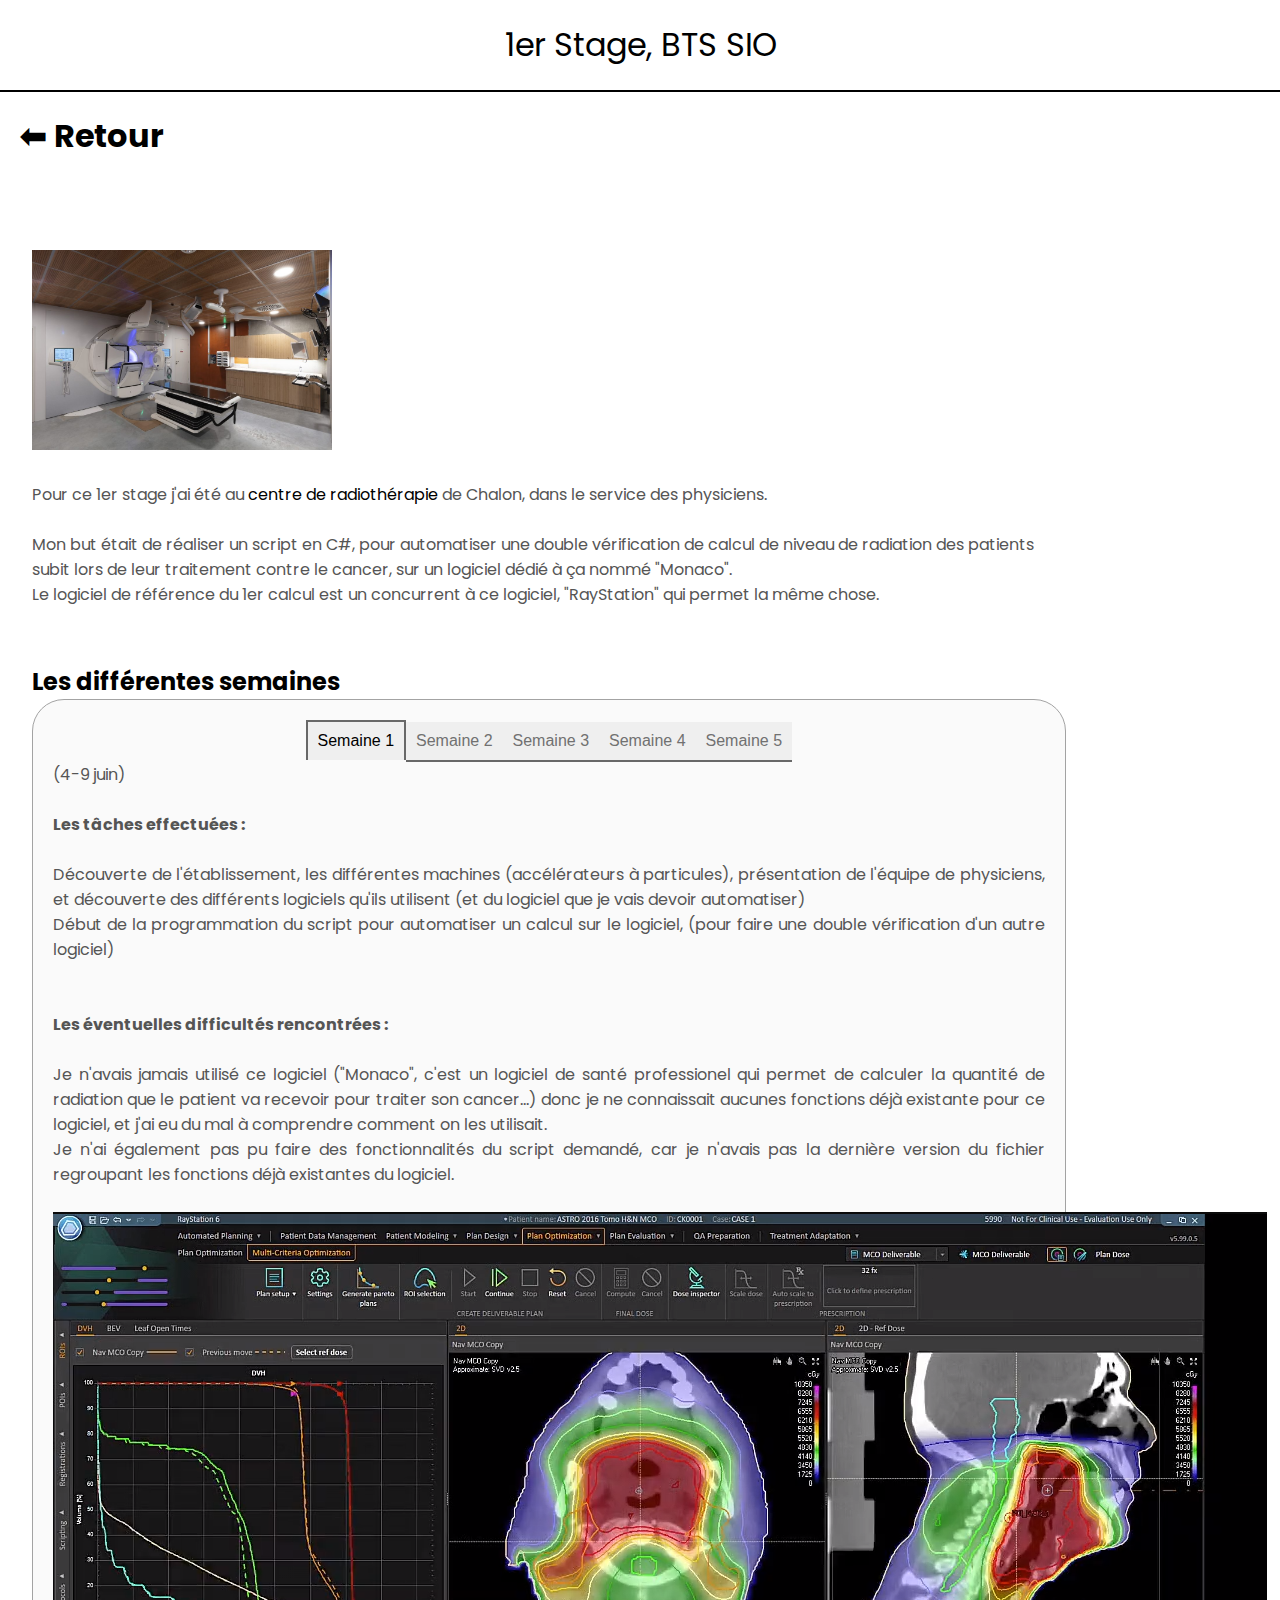
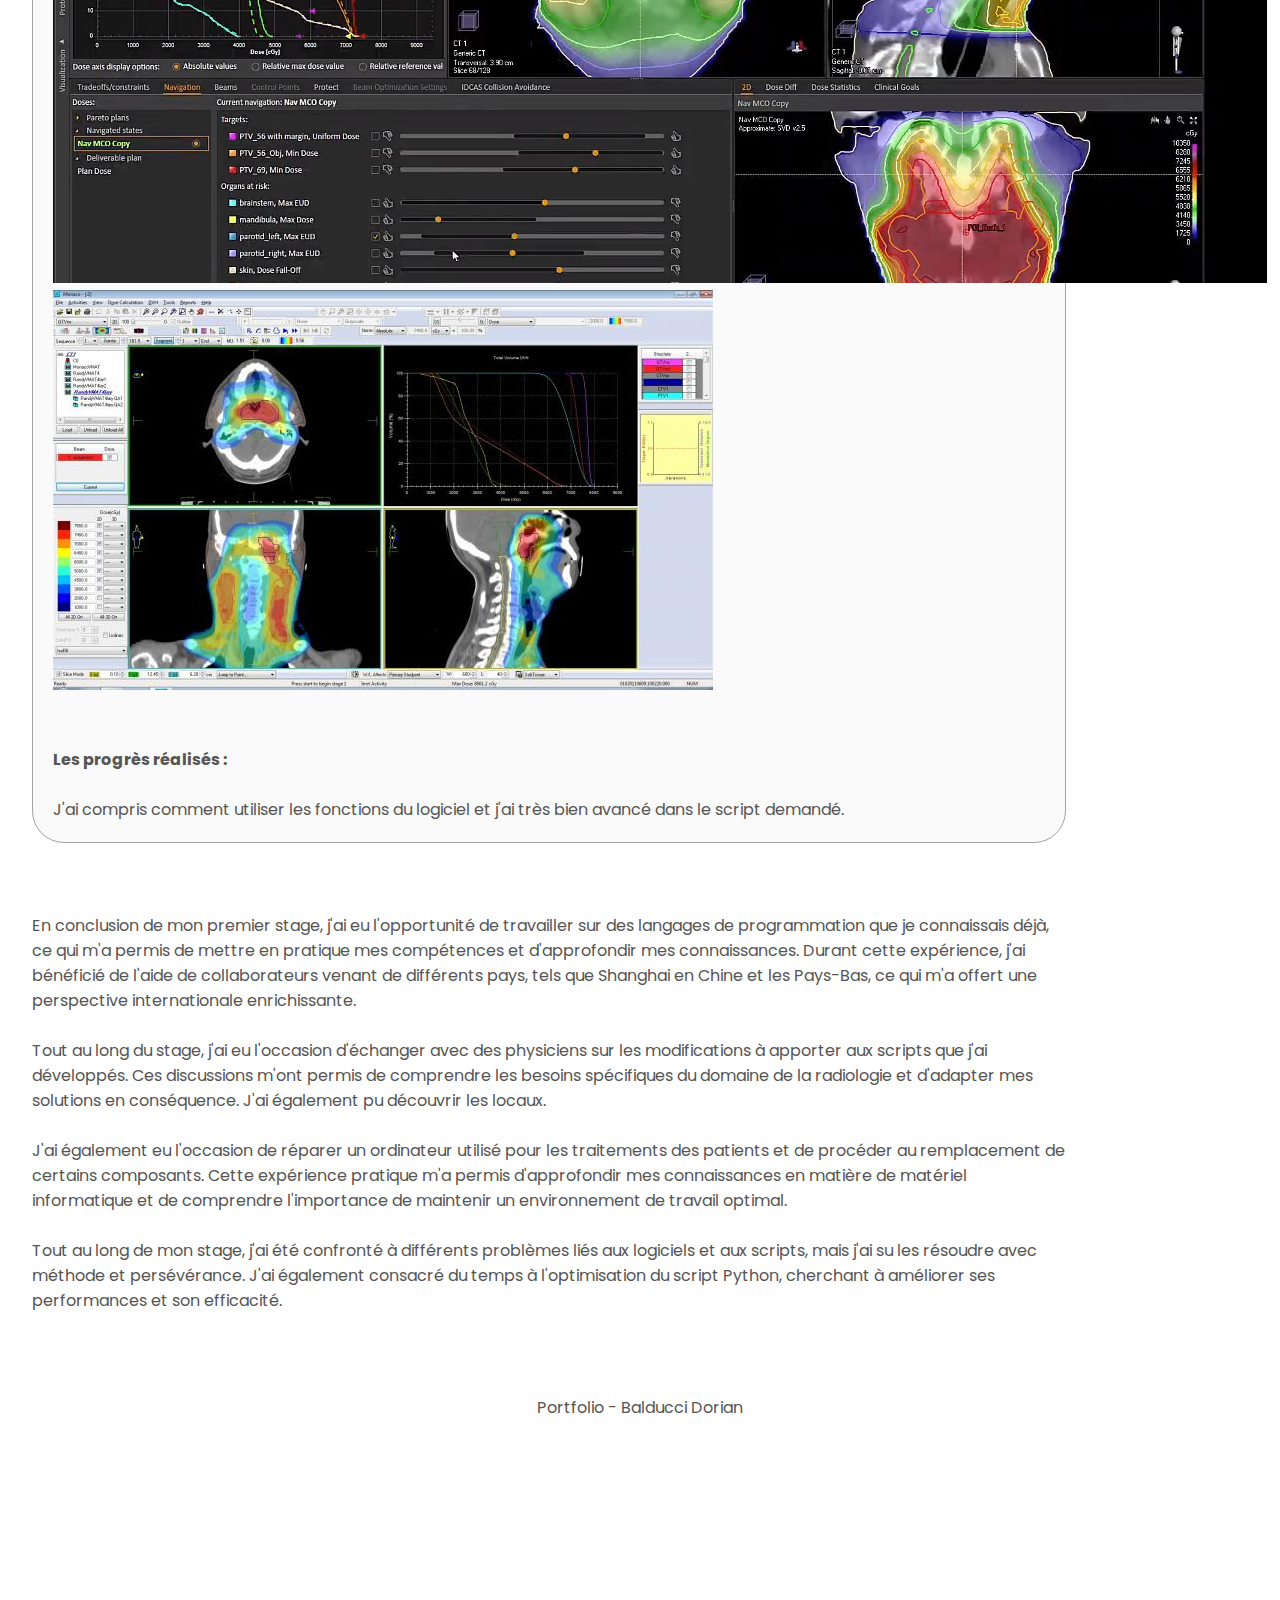
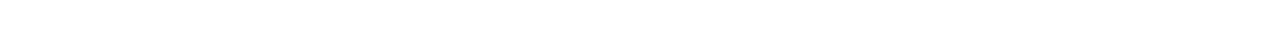
==== 1erStage.html @ fe60e7a0 "Add files via upload" ====
<!DOCTYPE html>
<html lang="en">

<head>
  <meta charset="UTF-8" />
  <meta http-equiv="X-UA-Compatible" content="IE=edge" />
  <meta name="viewport" content="width=device-width, initial-scale=1.0" />
  <title>1er Stage, BTS SIO</title>
  <link rel="icon" type="image/x-icon" href="img/favicon.ico" />
  <link rel="stylesheet" href="css/mediaqueries.css" />
  <link rel="stylesheet" href="css/style.css" />
  <link rel="stylesheet" href="css/slideshow.css" />
</head>


<body>
  <!------------------Navbar--------------------->
  <div id="navBarProjet">
    <nav id="desktop-nav">
      <div class="logo">
        <a style="text-decoration: none;">1er Stage, BTS SIO</a>
      </div>
    </nav>
  </div>

  <h1 style="padding: 20px;"><a href="index.html">⬅ Retour</a></h1>

  <!---------------------------------------------------------------Partie 1---------------------------------------------------------->
  <section>
    <div class="section-container">
      <div class="about-details-container">
        <div class="about-containers">

          <!-------------------Descriptif--------------------->
          <div class="text-container">
            <p>
              <img width="300" src=" img/1erStage/radiotherapie.jpg"><br>
              <br>Pour ce 1er stage j'ai été au
              <a href="http://institut-cancerologie-bourgogne.fr/linstitut-2/chalon-sur-saone/">centre de
                radiothérapie</a> de Chalon, dans le service des physiciens.<br><br>
              Mon but était de réaliser un script en C#, pour automatiser une double vérification de calcul de niveau de
              radiation des patients subit lors de leur traitement contre le cancer, sur un logiciel dédié à ça nommé
              "Monaco".<br>
              Le logiciel de référence du 1er calcul est un concurrent à ce logiciel, "RayStation" qui permet la même
              chose.
            </p>
          </div>
        </div>
        <br>
        <h2>Les différentes semaines</h2>

        <div class="details-container color-container">

          <div class="w3-bar w3-black">
            <button class="w3-bar-item w3-button tablink w3-red" onclick="openCity(event,'Semaine1')">Semaine 1</button>
            <button class="w3-bar-item w3-button tablink" onclick="openCity(event,'Semaine2')">Semaine 2</button>
            <button class="w3-bar-item w3-button tablink" onclick="openCity(event,'Semaine3')">Semaine 3</button>
            <button class="w3-bar-item w3-button tablink" onclick="openCity(event,'Semaine4')">Semaine 4</button>
            <button class="w3-bar-item w3-button tablink" onclick="openCity(event,'Semaine5')">Semaine 5</button>
          </div>



          <!------------------Semaine 1--------------------->
          <div id="Semaine1" class="w3-container w3-border city" style="text-align:justify;">
            <p>(4-9 juin)<br><br>
              <b>Les tâches effectuées :</b><br><br>
              Découverte de l'établissement, les différentes machines (accélérateurs à particules), présentation de
              l'équipe de physiciens, et découverte des différents logiciels qu'ils utilisent (et du logiciel que je
              vais devoir automatiser)
              <br>
              Début de la programmation du script pour automatiser un calcul sur le logiciel, (pour faire une double
              vérification d'un autre logiciel)
            </p>
            <br>
            <br>
            <p>
              <b>Les éventuelles difficultés rencontrées :</b><br><br>
              Je n'avais jamais utilisé ce logiciel ("Monaco", c'est un logiciel de santé professionel qui permet de
              calculer la quantité de radiation que le patient va recevoir pour traiter son cancer...) donc je ne
              connaissait aucunes fonctions déjà existante pour ce logiciel, et j'ai eu du mal à comprendre comment on
              les utilisait.<br>
              Je n'ai également pas pu faire des fonctionnalités du script demandé, car je n'avais pas la dernière
              version du fichier regroupant les fonctions déjà existantes du logiciel.
              <br><br>
            </p>
            <img class="img-fluid imgRadio" src="  img/1erStage/RayStation.png" title="RayStation" />
            <img class="img-fluid imgRadio" src="img/1erStage/Monaco.png" title="Monaco" />
            <br>
            <br>
            <p>
              <br>
              <b>Les progrès réalisés :</b><br><br>
              J'ai compris comment utiliser les fonctions du logiciel et j'ai très bien avancé dans le script
              demandé.<br>
          </div>




          <!------------------Semaine 2--------------------->
          <div id="Semaine2" class="w3-container w3-border city" style="display:none; text-align:justify;">
            <p>(12-16 juin)<br><br>
              <b>Les tâches effectuées :</b><br><br>
              J'ai bien avancé sur le script, j'ai du séparé un form en 2 form car il fallait récupérer des informations
              une fois une certaine tâche effectué (après avoir choisi une valeur dans le premier form).
              <br>
              J'ai travaillé sur l'aspect visuel du Windows Form.
            </p>
            <br>
            <br>
            <p>
              <b>Les éventuelles difficultés rencontrées :</b><br><br>
              J'étais bloqué sur des fonctionnalités demandés, mais il y a eu une mise a jour du logiciel, qui m'a
              débloqué.<br>
              J'avais également des problèmes pour reprendre le code des scripts déjà existants mais j'ai réussi à
              comprendre.
              <br>
            </p>
            <br>
            <p>
              <br>
              <b>Les progrès réalisés :</b><br><br>
              J'ai quasiment terminé le script demandé, donc je vais avoir d'autres tâches a réaliser.<br>
          </div>



          <!------------------Semaine 3--------------------->
          <div id="Semaine3" class="w3-container w3-border city" style="display:none; text-align:justify;">
            <p>(19-23 juin)<br><br>
              <b>Les tâches effectuées :</b><br><br>
              Résolution de bugs sur le script Monaco<br>
              Amélioration des éléments graphiques…<br>
              J’ai reçu une autre tâche sur un Logiciel similaire, c’est un script pour ouvrir pour chaque patient une
              nouvelle fenêtre avec les bonnes informations.
              <br>
            </p>
            <br>
            <br>
            <p>
              <b>Les éventuelles difficultés rencontrées :</b><br><br>
              Je n’arrive pas à finir le 1er script, car il y a des fonctions qui ne marchent pas ou que je ne comprends
              pas, et la personne chargée de m'aider pour les scripts de ce logiciel n’est pas disponible en ce
              moment.<br>
              Dans le nouveau script je n’arrive pas à ouvrir les patients dans les nouvelles fenêtres.
              <br>
            </p>
            <br>
            <p>
              <br>
              <b>Les progrès réalisés :</b><br><br>
              J’ai réussi à comprendre d’où venait un bug qui faisait que parfois le logiciel se mettait en arrière plan
              quand le script s'exécutait.
              <br>
          </div>



          <!------------------Semaine 4--------------------->
          <div id="Semaine4" class="w3-container w3-border city" style="display:none; text-align:justify;">
            <p>(26-30 juin)<br><br>
              <b>Les tâches effectuées :</b><br><br>
              Résolution de bugs sur le script Monaco,<br>
              J’ai fait plein de tests, et j’ai découvert d’autres bug…<br>
              J’ai avancé sur l’autre script (sur RayStation), j’ai créé une interface graphique (avec Tkinter), qui
              permet de sélectionner des patients et le médecin que l’on veut.<br>
              J’ai changé les disques dur d’un pc pour essayer de le réparer (on m’a demandé de l’aide pour le faire).
              Le PC avait un blue screen.
            </p>
            <br>
            <br>
            <p>
              <b>Les éventuelles difficultés rencontrées :</b><br><br>
              Je n’arrive pas à utiliser la fonction pour modifier des valeurs pour une certaines option dans le
              logiciel Monaco.<br>
              J’ai des erreurs qui viennent du fichier de référence pour les scripts sur Monaco qui fonctionnent mal.
              <br>
            </p>
            <br>
            <p>
              <br>
              <b>Les progrès réalisés :</b><br><br>
              J’ai trouvé comment faire pour sélectionner 2 plan et aller dans une autre fenêtre (pour faire un rapport
              en pdf après)<br>
              J’ai résolu des bugs sur l’autre script (python)<br>
              J’ai très bien avancé sur l’interface graphique du script python.<br>
          </div>



          <!------------------Semaine 5--------------------->
          <div id="Semaine5" class="w3-container w3-border city" style="display:none; text-align:justify;">
            <p>(3-7 juillet)<br><br>
              <b>Les tâches effectuées :</b><br><br>
              Résolution d’un bug sur le script Monaco (qui arrivait sur 1 type de patient rare)<br>
              J’ai intégré la lecture de fichier .ods (tableur) au script python, pour lire la date de chaque patient,
              ce qui va permettre de les ranger par ordre des plus urgents.<br>
              Dans le script python j'ai implémenté différents test pour pas que si un patient est inexistant ou autre
              cela fasse crasher le script.<br>
              Ajout d'un onglet pour voir différentes informations.<br>
              J'ai fait en sorte que les informations soient chargé tous d'un coup au démarrage du script, pour que lors
              de l'utilisation du script il ne faille pas réactualiser les infos en allant les chercher ne manière non
              optimisé.<br>
              J’ai créé une nouvelle interface de “pause” pour résoudre un problème de fonction qui ne fonctionnait pas,
              et pour remplacer la fonction j’affiche cette fenêtre avec des infos qui vont permettre de faire plus
              rapidement la tâche attendu.<br>
              J’ai créé un mode opératoire pour le script Monaco.<br>
              J’ai retiré 2 fonctionnalités qui allaient causer des problèmes pour au final être quasiment jamais
              utilisé.<br>
            </p>
            <br>
            <br>
            <p>
              <b>Les éventuelles difficultés rencontrées :</b><br><br>
              J’avais téléchargement une bibliothèque “openpyxl” qui lisait apparemment tous les types de tableur, mais
              au final j’ai du changer de bibliothèque, j’ai pris “pyexcel-ods”
              <br>
            </p>
            <br>
            <br>
            <p>
              <br>
              <b>Les progrès réalisés :</b><br><br>
              J’ai corrigé un bug sur le script Monaco.<br>
              J’ai terminé tout ce qui m’étaient attribués.<br>
          </div>

        </div>
      </div>
    </div>
  </section>

  <section>
    <div class="section-container">
      <div class="about-details-container">
        <div class="about-containers">
          <!-------------------Conclusion--------------------->
          <div class="text-container">
            <p>
              En conclusion de mon premier stage, j'ai eu l'opportunité de travailler sur des langages de programmation que je connaissais déjà, ce qui m'a permis de mettre en pratique mes compétences et d'approfondir mes connaissances. Durant cette expérience, j'ai bénéficié de l'aide de collaborateurs venant de différents pays, tels que Shanghai en Chine et les Pays-Bas, ce qui m'a offert une perspective internationale enrichissante.<br><br>
              Tout au long du stage, j'ai eu l'occasion d'échanger avec des physiciens sur les modifications à apporter aux scripts que j'ai développés. Ces discussions m'ont permis de comprendre les besoins spécifiques du domaine de la radiologie et d'adapter mes solutions en conséquence. J'ai également pu découvrir les locaux.<br><br>
              J'ai également eu l'occasion de réparer un ordinateur utilisé pour les traitements des patients et de procéder au remplacement de certains composants. Cette expérience pratique m'a permis d'approfondir mes connaissances en matière de matériel informatique et de comprendre l'importance de maintenir un environnement de travail optimal.<br><br>
              Tout au long de mon stage, j'ai été confronté à différents problèmes liés aux logiciels et aux scripts, mais j'ai su les résoudre avec méthode et persévérance. J'ai également consacré du temps à l'optimisation du script Python, cherchant à améliorer ses performances et son efficacité.<br><br
              En conclusion, mon stage m'a offert une expérience enrichissante où j'ai pu mettre en pratique mes connaissances en programmation tout en découvrant le domaine médical de la radiologie. J'ai acquis de nouvelles compétences techniques, développé des solutions logicielles efficaces et appris à collaborer avec des professionnels venant de différents horizons. Ce stage a renforcé ma passion pour la programmation et a confirmé mon désir de poursuivre une carrière dans ce domaine.<br>
              </p>
          </div>
        </div>
      </div>
    </div>
  </section>

  <br>

  <!----------------Footer--------------------->
  <footer>
    <p>Portfolio - Balducci Dorian</p>
  </footer>

  <script src="js/script.js"></script>

</body>

</html>
---- css/mediaqueries.css ----
@media screen {
  section{
    margin: 0 0rem;
  }
  .about-containers{
    margin-top: 20px;
  }
  button{
    font-size: 18px;
    padding: 10px;
  }
}

@media screen and (max-width: 1920px) {
  section{
    margin: 0 6rem;
  }
}

@media screen and (max-width: 1400px) {
  #profile {
    height: 70vh;
    margin-bottom: 6rem;
  }
  section{
    margin: 0 2rem;
  }
  .section-container{
    width: 85%;
  }
  .about-containers {
    flex-wrap: wrap;
    margin-top: 20px;
  }
  #contact,
  #projects {
    height: fit-content;
  }
  button{
    font-size: 16px;
    padding: 10px;
  }
}

@media screen and (max-width: 1200px) {
  #desktop-nav {
    display: none;
  }
  #hamburger-nav {
    display: flex;
  }
  #experience,
  .experience-details-container {
    margin-top: 2rem;
  }
  #profile,
  .section-container {
    display: block;
  }
  .arrow {
    display: none;
  }
  section,
  .section-container {
    height: fit-content;
    width: 95%;
    margin: 0 10px;
  }
  section {
    margin: 0 5%;
  }
  .section__pic-container {
    width: 275px;
    height: 275px;
    margin: 0 auto 2rem;
  }
  .about-containers {
    margin-top: 0;
  }
  button{
    font-size: 15px;
    padding: 6px;
  }
}

@media screen and (max-width: 600px) {
  #contact,
  footer {
    height: 40vh;
  }
  #profile {
    height: 83vh;
    margin-bottom: 0;
  }
  article {
    font-size: 1rem;
  }
  footer nav {
    height: fit-content;
    margin-bottom: 2rem;
  }
  .about-containers,
  .contact-info-upper-container,
  .btn-container {
    flex-wrap: wrap;
  }
  .contact-info-container {
    margin: 0;
  }
  .contact-info-container p,
  .nav-links li a {
    font-size: 1rem;
  }
  .experience-sub-title {
    font-size: 1.25rem;
  }
  .logo {
    font-size: 1.5rem;
  }
  .nav-links {
    flex-direction: column;
    gap: 0.5rem;
    text-align: center;
  }
  section{
    margin: 0;
  }
  .about-containers{
    margin-top: 0;
  }
  .section__pic-container {
    width: auto;
    height: 46vw;
    justify-content: center;
  }
  .section__text__p2 {
    font-size: 1.25rem;
  }
  .section-container{
    width: 98%;
  }
  .title {
    font-size: 2rem;
  }
  .text-container {
    text-align: justify;
  }
  button{
    font-size: 12px;
    padding: 4px;
  }
}
---- css/style.css ----
@import url("https://fonts.googleapis.com/css2?family=Poppins:wght@300;400;500;600&display=swap");

* {
  margin: 0;
  padding: 0;
}

body {
  font-family: "Poppins", sans-serif;
}

html {
  scroll-behavior: smooth;
}

p {
  color: rgb(85, 85, 85);
}

/* TRANSITION */

a,
.btn {
  transition: all 300ms ease;
}

/* Acceuil NAV */

#navBar {
  position: sticky; 
  top: 0;
  background-color: white;
  border-bottom : solid 2px black;
}

nav,
.nav-links {
  display: flex;
}

nav {
  justify-content: space-around;
  align-items: center;
  height: 10vh;
}

.nav-links {
  gap: 2rem;
  list-style: none;
  font-size: 1.5rem;
}

a {
  color: black;
  text-decoration: none;
  text-decoration-color: white;
}

a:hover {
  color: grey;
  text-decoration: underline;
  text-underline-offset: 1rem;
  text-decoration-color: rgb(181, 181, 181);
}

.logo {
  font-size: 2rem;
}

.logo:hover {
  cursor: default;
}

/* Projet NavBar */

#navBarProjet {
  position: relative; 
  top: 0;
  background-color: white;
  border-bottom : solid 2px black;
}

/* HAMBURGER MENU */

#hamburger-nav {
  display: none;
}

.hamburger-menu {
  position: relative;
  display: inline-block;
}

.hamburger-icon {
  display: flex;
  flex-direction: column;
  justify-content: space-between;
  height: 24px;
  width: 30px;
  cursor: pointer;
}

.hamburger-icon span {
  width: 100%;
  height: 2px;
  background-color: black;
  transition: all 0.3 ease-in-out;
}

.menu-links {
  position: absolute;
  top: 100%;
  right: 0;
  background-color: white;
  width: fit-content;
  max-height: 0;
  overflow: hidden;
  transition: all 0.3 ease-in-out;
}

.menu-links a {
  display: block;
  padding: 10px;
  text-align: center;
  font-size: 1.5rem;
  color: black;
  text-decoration: none;
  transition: all 0.3 ease-in-out;
}

.menu-links li {
  list-style: none;
}

.menu-links.open {
  border : solid 2px black;
  max-height: 300px;
}

.hamburger-icon.open span:first-child {
  transform: rotate(45deg) translate(10px, 5px);
}

.hamburger-icon.open span:nth-child(2) {
  opacity: 0;
}

.hamburger-icon.open span:last-child {
  transform: rotate(-45deg) translate(10px, -5px);
}

.hamburger-icon span:first-child {
  transform: none;
}

.hamburger-icon span:first-child {
  opacity: 1;
}

.hamburger-icon span:first-child {
  transform: none;
}

/* SECTIONS */

section {
  padding-top: 50px;
  box-sizing: border-box;
  min-height: fit-content;
}

.section-container {
  display: flex;
  min-height: fit-content;
}

/* PROFILE SECTION */

#profile {
  display: flex;
  justify-content: center;
  gap: 5rem;
  height: 80vh;
}

.section__pic-container {
  display: flex;
  height: 400px;
  width: 400px;
  margin: auto 0;
}

.section__text {
  align-self: center;
  text-align: center;
}

.section__text p {
  font-weight: 600;
}

.section__text__p1 {
  text-align: center;
}

.section__text__p2 {
  font-size: 1.75rem;
  margin-bottom: 1rem;
}

.title {
  font-size: 3rem;
  text-align: center;
}

#socials-container {
  display: flex;
  justify-content: center;
  margin-top: 1rem;
  gap: 1rem;
}

/* ICONS */

.icon {
  cursor: pointer;
  height: 2rem;
}

/* BUTTONS */

.btn-container {
  display: flex;
  justify-content: center;
  gap: 1rem;
}

.btn {
  font-weight: 600;
  transition: all 300ms ease;
  padding: 1rem;
  width: 8rem;
  border-radius: 2rem;
}

.btn-color-1,
.btn-color-2 {
  border: rgb(53, 53, 53) 0.1rem solid;
}

.btn-color-1:hover,
.btn-color-2:hover {
  cursor: pointer;
}

.btn-color-1,
.btn-color-2:hover {
  background: rgb(53, 53, 53);
  color: white;
}

.btn-color-1:hover {
  background: rgb(0, 0, 0);
}

.btn-color-2 {
  background: none;
}

.btn-color-2:hover {
  border: rgb(255, 255, 255) 0.1rem solid;
}

.btn-container {
  gap: 1rem;
}

/* ABOUT SECTION */

#about {
  position: static;
}

.about-containers {
  gap: 2rem;
  margin-bottom: 2rem;
}

.about-details-container {
  width: 100%;
  justify-content: center;
  flex-direction: column;
}

.about-containers,
.about-details-container {
  display: flex;
}

.about-pic {
  border-radius: 2rem;
}

.arrow {
  position: static;
  right: -5rem;
  bottom: 2.5rem;
}

.details-container {
  padding: 20px;
  flex: 1;
  background: white;
  border-radius: 2rem;
  border: rgb(53, 53, 53) 0.1rem solid;
  border-color: rgb(163, 163, 163);
  text-align:center;
}

.section__pic-container {
  height: 400px;
  width: 400px;
  margin: auto 0;
}

/* EXPERIENCE SECTION */

#experience {
  position: static;
}

.experience-sub-title {
  color: rgb(85, 85, 85);
  font-weight: 600;
  font-size: 1.75rem;
  margin-bottom: 2rem;
}

.experience-details-container {
  display: flex;
  justify-content: center;
  flex-direction: column;
}

.article-container {
  display: flex;
  text-align: initial;
  flex-wrap: wrap;
  flex-direction: row;
  gap: 2.5rem;
  justify-content: space-around;
}

article {
  display: flex;
  width: 10rem;
  justify-content: space-around;
  gap: 0.5rem;
}

article .icon {
  cursor: default;
}

/* PROJECTS SECTION */

#projects {
  position: static;
}

.color-container {
  border-color: rgb(163, 163, 163);
  background: rgb(250, 250, 250);
}

.project-img {
  border-radius: 2rem;
  width: 90%;
  height: 90%;
}

.project-title {
  margin: 1rem;
  color: black;
}

.project-btn {
  color: black;
  border-color: rgb(163, 163, 163);
}

/* CONTACT */

#contact {
  display: flex;
  justify-content: center;
  flex-direction: column;
  height: 70vh;
}

.contact-info-upper-container {
  display: flex;
  justify-content: center;
  border-radius: 2rem;
  border: rgb(53, 53, 53) 0.1rem solid;
  border-color: rgb(163, 163, 163);
  background: (250, 250, 250);
  margin: 2rem auto;
  padding: 0.5rem;
}

.contact-info-container {
  display: flex;
  align-items: center;
  justify-content: center;
  gap: 0.5rem;
  margin: 1rem;
}

.contact-info-container p {
  font-size: larger;
}

.contact-icon {
  cursor: default;
}

.email-icon {
  height: 2.5rem;
}

/* FOOTER SECTION */

footer {
  height: 26vh;
  margin: 0 1rem;
}

footer p {
  text-align: center;
}
---- css/slideshow.css ----
* {box-sizing:border-box}

/* Slideshow container */
.slideshow-container {
  max-width: 1000px;
  position: relative;
  margin: auto;
}

/* Hide the images by default */
.mySlides {
  display: none;
}

/* Next & previous buttons */
.prev, .next {
  cursor: pointer;
  position: absolute;
  top: 50%;
  width: auto;
  margin-top: -22px;
  padding: 16px;
  color: white;
  font-weight: bold;
  font-size: 18px;
  transition: 0.6s ease;
  border-radius: 0 3px 3px 0;
  user-select: none;
}

/* Position the "next button" to the right */
.next {
  right: 0;
  border-radius: 3px 0 0 3px;
}

/* On hover, add a black background color with a little bit see-through */
.prev:hover, .next:hover {
  background-color: rgba(0,0,0,0.8);
}

/* Caption text */
.text {
  color: #f2f2f2;
  font-size: 15px;
  padding: 8px 12px;
  position: absolute;
  bottom: 8px;
  width: 100%;
  text-align: center;
}

/* Number text (1/3 etc) */
.numbertext {
  color: #f2f2f2;
  font-size: 12px;
  padding: 8px 12px;
  position: absolute;
  top: 0;
}

/* The dots/bullets/indicators */
.dot {
  cursor: pointer;
  height: 15px;
  width: 15px;
  margin: 0 2px;
  background-color: #bbb;
  border-radius: 50%;
  display: inline-block;
  transition: background-color 0.6s ease;
}

.active, .dot:hover {
  background-color: #717171;
}

/* Fading animation */
.fade {
  animation-name: fade;
  animation-duration: 1.5s;
}

@keyframes fade {
  from {opacity: .4}
  to {opacity: 1}
}





/*Image hover*/
.gallery {
  display: flex;
  flex-wrap: wrap;
}

.image {
  position:relative;
  margin: 10px;
}

.image img {
  height: auto;
  transition: transform 0.3s ease;
}

.details {
  position: absolute;
  top: 0;
  left: 0;
  width: 100%;
  height: 100%;
  background-color: rgba(0, 0, 0, 0.75);
  color: #fff;
  opacity: 0;
  transition: opacity 0.3s ease;
  padding: 20px;
  box-sizing: border-box;
}



.grandImage img {
  width: 700px;
}

.moyenImage img {
  width: 375px;
}


.petiteImage img {
  width: 250px;
}

.petitDetails {
  width: 100%;
  height: 60%;
}

.microImage {
  width: 20px;
}



.image:hover .details {
  opacity: 1;
}

.details h3 {
  margin-top: 0;
}

.details p {
  margin-bottom: 0;
  padding: 15px;
  text-align:left;
}

button{
  border: none;
  border-bottom: solid 2px rgb(104, 104, 104);
  color: #717171;
}

.w3-bar{
  font-size: 0;
}

.w3-red{
  color: black;
  border-bottom: none;
  border-left: solid 2px rgb(104, 104, 104);
  border-right: solid 2px rgb(104, 104, 104);
  border-top: solid 2px rgb(104, 104, 104);
}
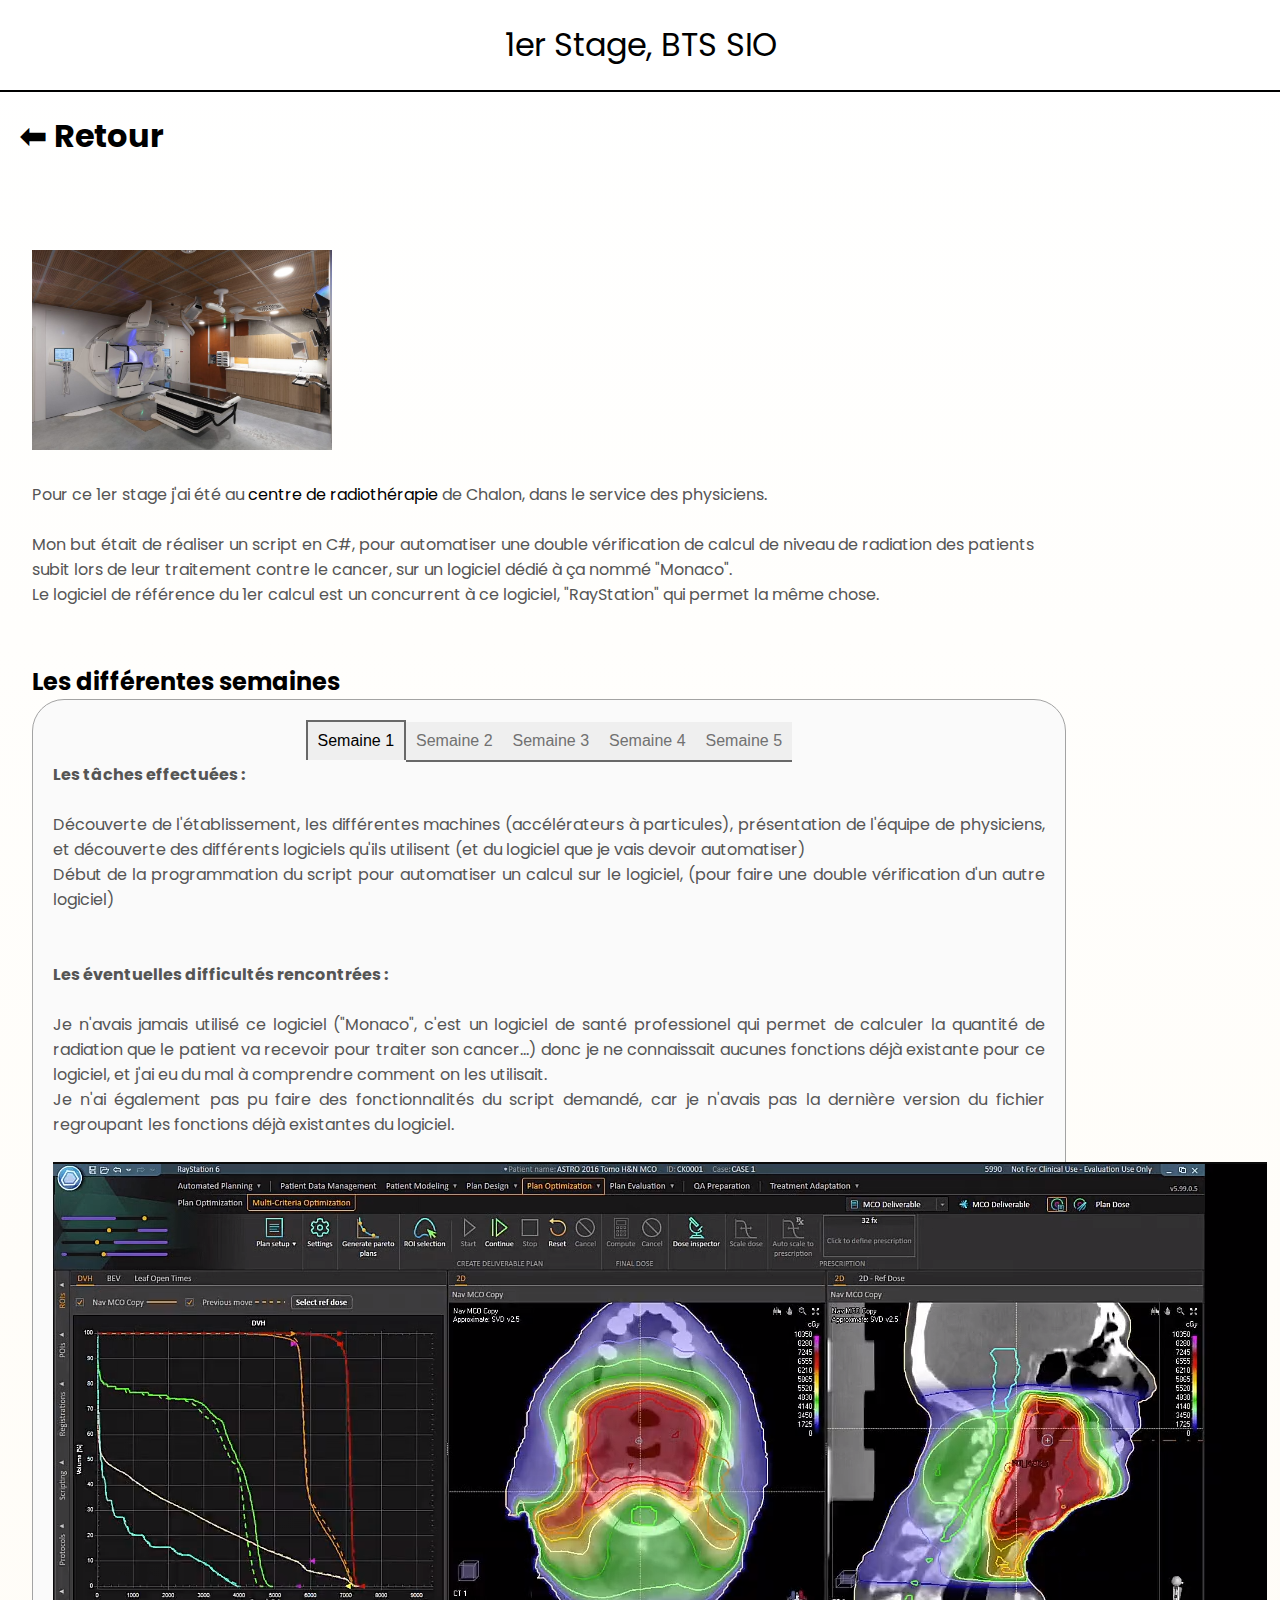
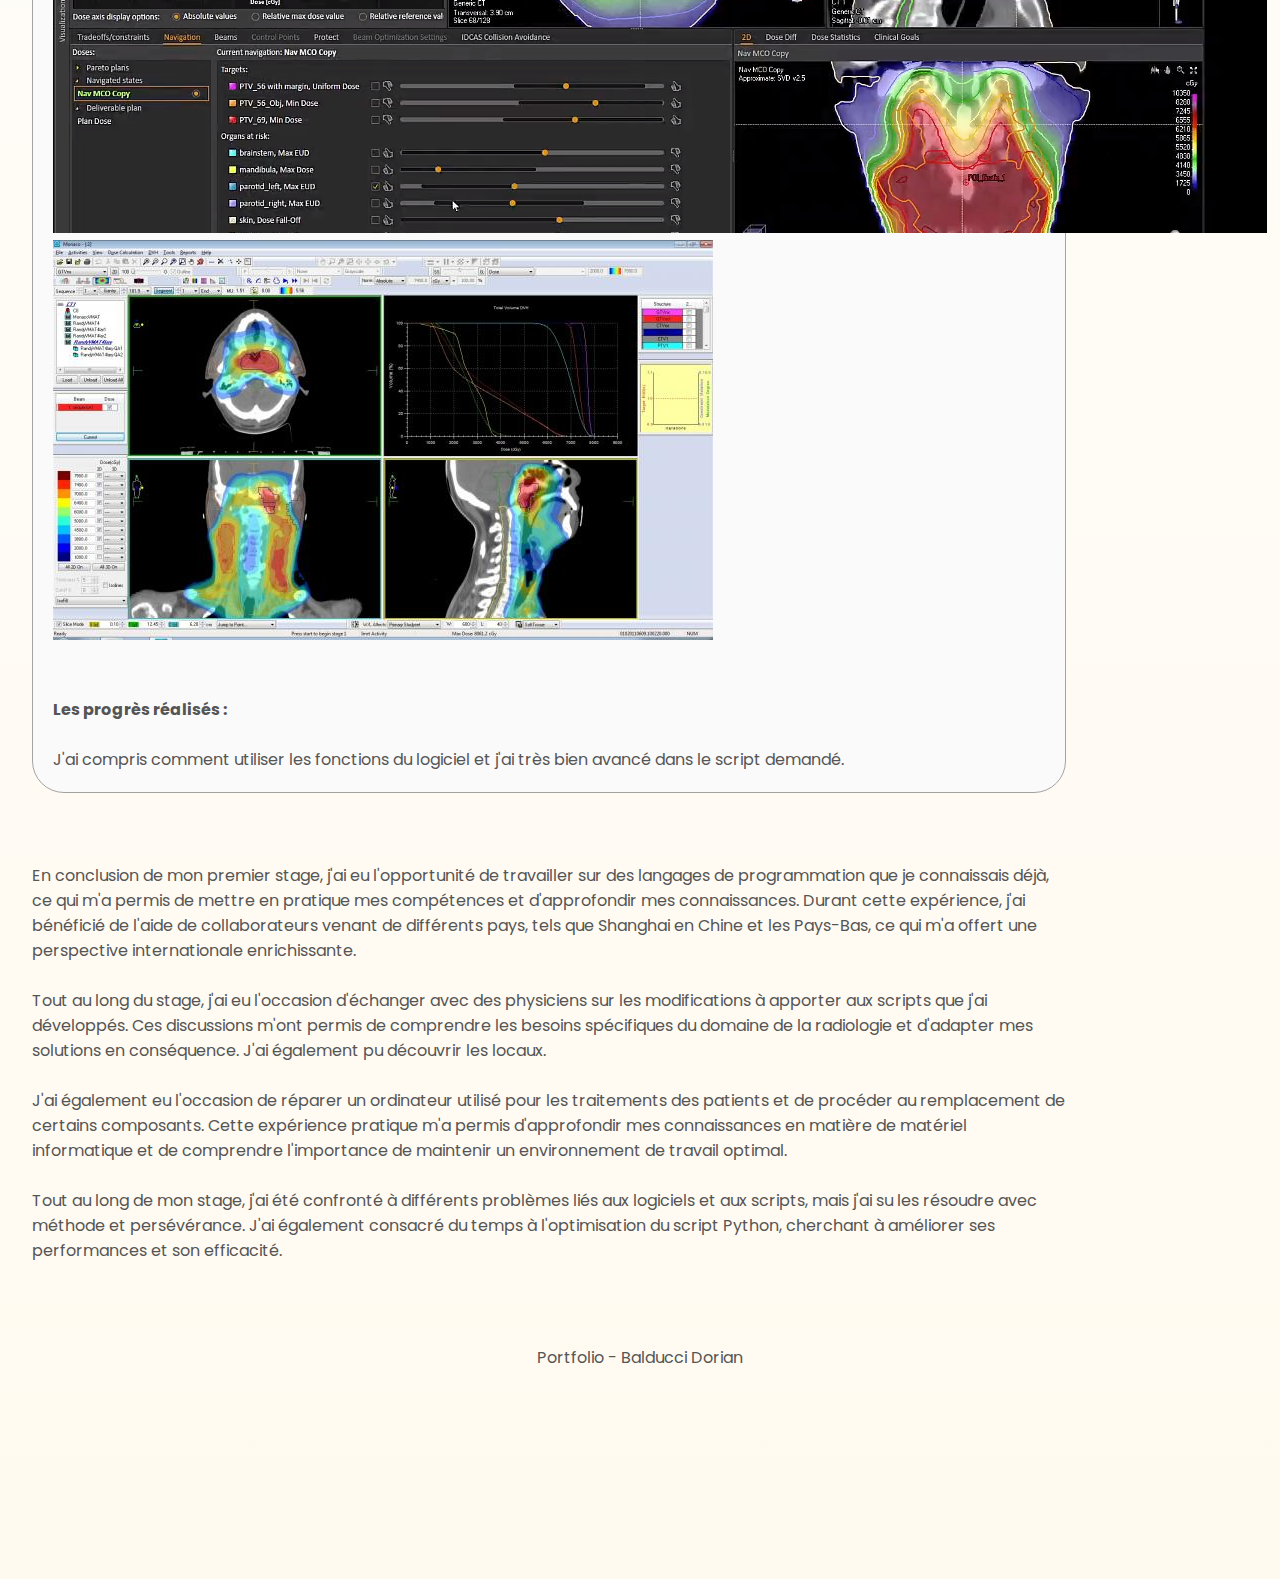
==== commit 57ab6fa6: "Update 1erStage.html" ====
--- a/1erStage.html
+++ b/1erStage.html
@@ -63,7 +63,7 @@
 
           <!------------------Semaine 1--------------------->
           <div id="Semaine1" class="w3-container w3-border city" style="text-align:justify;">
-            <p>(4-9 juin)<br><br>
+            <p>
               <b>Les tâches effectuées :</b><br><br>
               Découverte de l'établissement, les différentes machines (accélérateurs à particules), présentation de
               l'équipe de physiciens, et découverte des différents logiciels qu'ils utilisent (et du logiciel que je
@@ -100,7 +100,7 @@
 
           <!------------------Semaine 2--------------------->
           <div id="Semaine2" class="w3-container w3-border city" style="display:none; text-align:justify;">
-            <p>(12-16 juin)<br><br>
+            <p>
               <b>Les tâches effectuées :</b><br><br>
               J'ai bien avancé sur le script, j'ai du séparé un form en 2 form car il fallait récupérer des informations
               une fois une certaine tâche effectué (après avoir choisi une valeur dans le premier form).
@@ -128,7 +128,7 @@
 
           <!------------------Semaine 3--------------------->
           <div id="Semaine3" class="w3-container w3-border city" style="display:none; text-align:justify;">
-            <p>(19-23 juin)<br><br>
+            <p>
               <b>Les tâches effectuées :</b><br><br>
               Résolution de bugs sur le script Monaco<br>
               Amélioration des éléments graphiques…<br>
@@ -159,7 +159,7 @@
 
           <!------------------Semaine 4--------------------->
           <div id="Semaine4" class="w3-container w3-border city" style="display:none; text-align:justify;">
-            <p>(26-30 juin)<br><br>
+            <p>
               <b>Les tâches effectuées :</b><br><br>
               Résolution de bugs sur le script Monaco,<br>
               J’ai fait plein de tests, et j’ai découvert d’autres bug…<br>
@@ -191,7 +191,7 @@
 
           <!------------------Semaine 5--------------------->
           <div id="Semaine5" class="w3-container w3-border city" style="display:none; text-align:justify;">
-            <p>(3-7 juillet)<br><br>
+            <p>
               <b>Les tâches effectuées :</b><br><br>
               Résolution d’un bug sur le script Monaco (qui arrivait sur 1 type de patient rare)<br>
               J’ai intégré la lecture de fichier .ods (tableur) au script python, pour lire la date de chaque patient,
@@ -261,4 +261,4 @@
 
 </body>
 
-</html>+</html>
--- a/css/mediaqueries.css
+++ b/css/mediaqueries.css
@@ -8,6 +8,22 @@
   button{
     font-size: 18px;
     padding: 10px;
+  }
+  .petiteImage img {
+    width: 250px;
+  }  
+  .moyenImage img {
+    width: 375px;
+  }
+  .grandImage img {
+    width: 700px;
+  }  
+  .details{
+    font-size: 20px;
+    padding: 20px;
+  }
+  .details p {
+    padding: 15px;
   }
 }
 
@@ -40,6 +56,22 @@
     font-size: 16px;
     padding: 10px;
   }
+  .petiteImage img {
+    width: 160px;
+  }  
+  .moyenImage img {
+    width: 280px;
+  }
+  .grandImage img {
+    width: 400px;
+  }  
+  .details{
+    font-size: 12px;
+    padding: 10px;
+  }
+  .details p {
+    padding: 8px;
+  }
 }
 
 @media screen and (max-width: 1200px) {
@@ -63,7 +95,7 @@
   section,
   .section-container {
     height: fit-content;
-    width: 95%;
+    /*width: 95%;*/
     margin: 0 10px;
   }
   section {
@@ -149,4 +181,20 @@
     font-size: 12px;
     padding: 4px;
   }
-}
+  .petiteImage img {
+    width: 100px;
+  }  
+  .moyenImage img {
+    width: 160px;
+  }
+  .grandImage img {
+    width: 270px;
+  }  
+  .details{
+    font-size: 8px;
+    padding: 1px;
+  }
+  .details p {
+    padding: 4px;
+  }
+}
--- a/css/style.css
+++ b/css/style.css
@@ -7,6 +7,7 @@
 
 body {
   font-family: "Poppins", sans-serif;
+  background-image: linear-gradient(to top, #fffaf0 0%, white 100%);
 }
 
 html {
--- a/css/slideshow.css
+++ b/css/slideshow.css
@@ -1,179 +1,160 @@
-* {box-sizing:border-box}
-
-/* Slideshow container */
-.slideshow-container {
-  max-width: 1000px;
-  position: relative;
-  margin: auto;
-}
-
-/* Hide the images by default */
-.mySlides {
-  display: none;
-}
-
-/* Next & previous buttons */
-.prev, .next {
-  cursor: pointer;
-  position: absolute;
-  top: 50%;
-  width: auto;
-  margin-top: -22px;
-  padding: 16px;
-  color: white;
-  font-weight: bold;
-  font-size: 18px;
-  transition: 0.6s ease;
-  border-radius: 0 3px 3px 0;
-  user-select: none;
-}
-
-/* Position the "next button" to the right */
-.next {
-  right: 0;
-  border-radius: 3px 0 0 3px;
-}
-
-/* On hover, add a black background color with a little bit see-through */
-.prev:hover, .next:hover {
-  background-color: rgba(0,0,0,0.8);
-}
-
-/* Caption text */
-.text {
-  color: #f2f2f2;
-  font-size: 15px;
-  padding: 8px 12px;
-  position: absolute;
-  bottom: 8px;
-  width: 100%;
-  text-align: center;
-}
-
-/* Number text (1/3 etc) */
-.numbertext {
-  color: #f2f2f2;
-  font-size: 12px;
-  padding: 8px 12px;
-  position: absolute;
-  top: 0;
-}
-
-/* The dots/bullets/indicators */
-.dot {
-  cursor: pointer;
-  height: 15px;
-  width: 15px;
-  margin: 0 2px;
-  background-color: #bbb;
-  border-radius: 50%;
-  display: inline-block;
-  transition: background-color 0.6s ease;
-}
-
-.active, .dot:hover {
-  background-color: #717171;
-}
-
-/* Fading animation */
-.fade {
-  animation-name: fade;
-  animation-duration: 1.5s;
-}
-
-@keyframes fade {
-  from {opacity: .4}
-  to {opacity: 1}
-}
-
-
-
-
-
-/*Image hover*/
-.gallery {
-  display: flex;
-  flex-wrap: wrap;
-}
-
-.image {
-  position:relative;
-  margin: 10px;
-}
-
-.image img {
-  height: auto;
-  transition: transform 0.3s ease;
-}
-
-.details {
-  position: absolute;
-  top: 0;
-  left: 0;
-  width: 100%;
-  height: 100%;
-  background-color: rgba(0, 0, 0, 0.75);
-  color: #fff;
-  opacity: 0;
-  transition: opacity 0.3s ease;
-  padding: 20px;
-  box-sizing: border-box;
-}
-
-
-
-.grandImage img {
-  width: 700px;
-}
-
-.moyenImage img {
-  width: 375px;
-}
-
-
-.petiteImage img {
-  width: 250px;
-}
-
-.petitDetails {
-  width: 100%;
-  height: 60%;
-}
-
-.microImage {
-  width: 20px;
-}
-
-
-
-.image:hover .details {
-  opacity: 1;
-}
-
-.details h3 {
-  margin-top: 0;
-}
-
-.details p {
-  margin-bottom: 0;
-  padding: 15px;
-  text-align:left;
-}
-
-button{
-  border: none;
-  border-bottom: solid 2px rgb(104, 104, 104);
-  color: #717171;
-}
-
-.w3-bar{
-  font-size: 0;
-}
-
-.w3-red{
-  color: black;
-  border-bottom: none;
-  border-left: solid 2px rgb(104, 104, 104);
-  border-right: solid 2px rgb(104, 104, 104);
-  border-top: solid 2px rgb(104, 104, 104);
+* {box-sizing:border-box}
+
+/* Slideshow container */
+.slideshow-container {
+  max-width: 1000px;
+  position: relative;
+  margin: auto;
+}
+
+/* Hide the images by default */
+.mySlides {
+  display: none;
+}
+
+/* Next & previous buttons */
+.prev, .next {
+  cursor: pointer;
+  position: absolute;
+  top: 50%;
+  width: auto;
+  margin-top: -22px;
+  padding: 16px;
+  color: white;
+  font-weight: bold;
+  font-size: 18px;
+  transition: 0.6s ease;
+  border-radius: 0 3px 3px 0;
+  user-select: none;
+}
+
+/* Position the "next button" to the right */
+.next {
+  right: 0;
+  border-radius: 3px 0 0 3px;
+}
+
+/* On hover, add a black background color with a little bit see-through */
+.prev:hover, .next:hover {
+  background-color: rgba(0,0,0,0.8);
+}
+
+/* Caption text */
+.text {
+  color: #f2f2f2;
+  font-size: 15px;
+  padding: 8px 12px;
+  position: absolute;
+  bottom: 8px;
+  width: 100%;
+  text-align: center;
+}
+
+/* Number text (1/3 etc) */
+.numbertext {
+  color: #f2f2f2;
+  font-size: 12px;
+  padding: 8px 12px;
+  position: absolute;
+  top: 0;
+}
+
+/* The dots/bullets/indicators */
+.dot {
+  cursor: pointer;
+  height: 15px;
+  width: 15px;
+  margin: 0 2px;
+  background-color: #bbb;
+  border-radius: 50%;
+  display: inline-block;
+  transition: background-color 0.6s ease;
+}
+
+.active, .dot:hover {
+  background-color: #717171;
+}
+
+/* Fading animation */
+.fade {
+  animation-name: fade;
+  animation-duration: 1.5s;
+}
+
+@keyframes fade {
+  from {opacity: .4}
+  to {opacity: 1}
+}
+
+
+
+
+
+/*Image hover*/
+.gallery {
+  display: flex;
+  flex-wrap: wrap;
+}
+
+.image {
+  position:relative;
+  margin: 10px;
+}
+
+.image img {
+  height: auto;
+  transition: transform 0.3s ease;
+}
+
+.details {
+  position: absolute;
+  top: 0;
+  left: 0;
+  width: 100%;
+  height: 100%;
+  background-color: rgba(0, 0, 0, 0.75);
+  color: #fff;
+  opacity: 0;
+  transition: opacity 0.3s ease;
+  box-sizing: border-box;
+}
+
+
+
+.petitDetails {
+  width: 100%;
+  height: 60%;
+}
+
+
+
+.image:hover .details {
+  opacity: 1;
+}
+
+.details h3 {
+  margin-top: 0;
+}
+
+.details p {
+  margin-bottom: 0;
+  text-align:left;
+}
+
+button{
+  border: none;
+  border-bottom: solid 2px rgb(104, 104, 104);
+  color: #717171;
+}
+
+.w3-bar{
+  font-size: 0;
+}
+
+.w3-red{
+  color: black;
+  border-bottom: none;
+  border-left: solid 2px rgb(104, 104, 104);
+  border-right: solid 2px rgb(104, 104, 104);
+  border-top: solid 2px rgb(104, 104, 104);
 }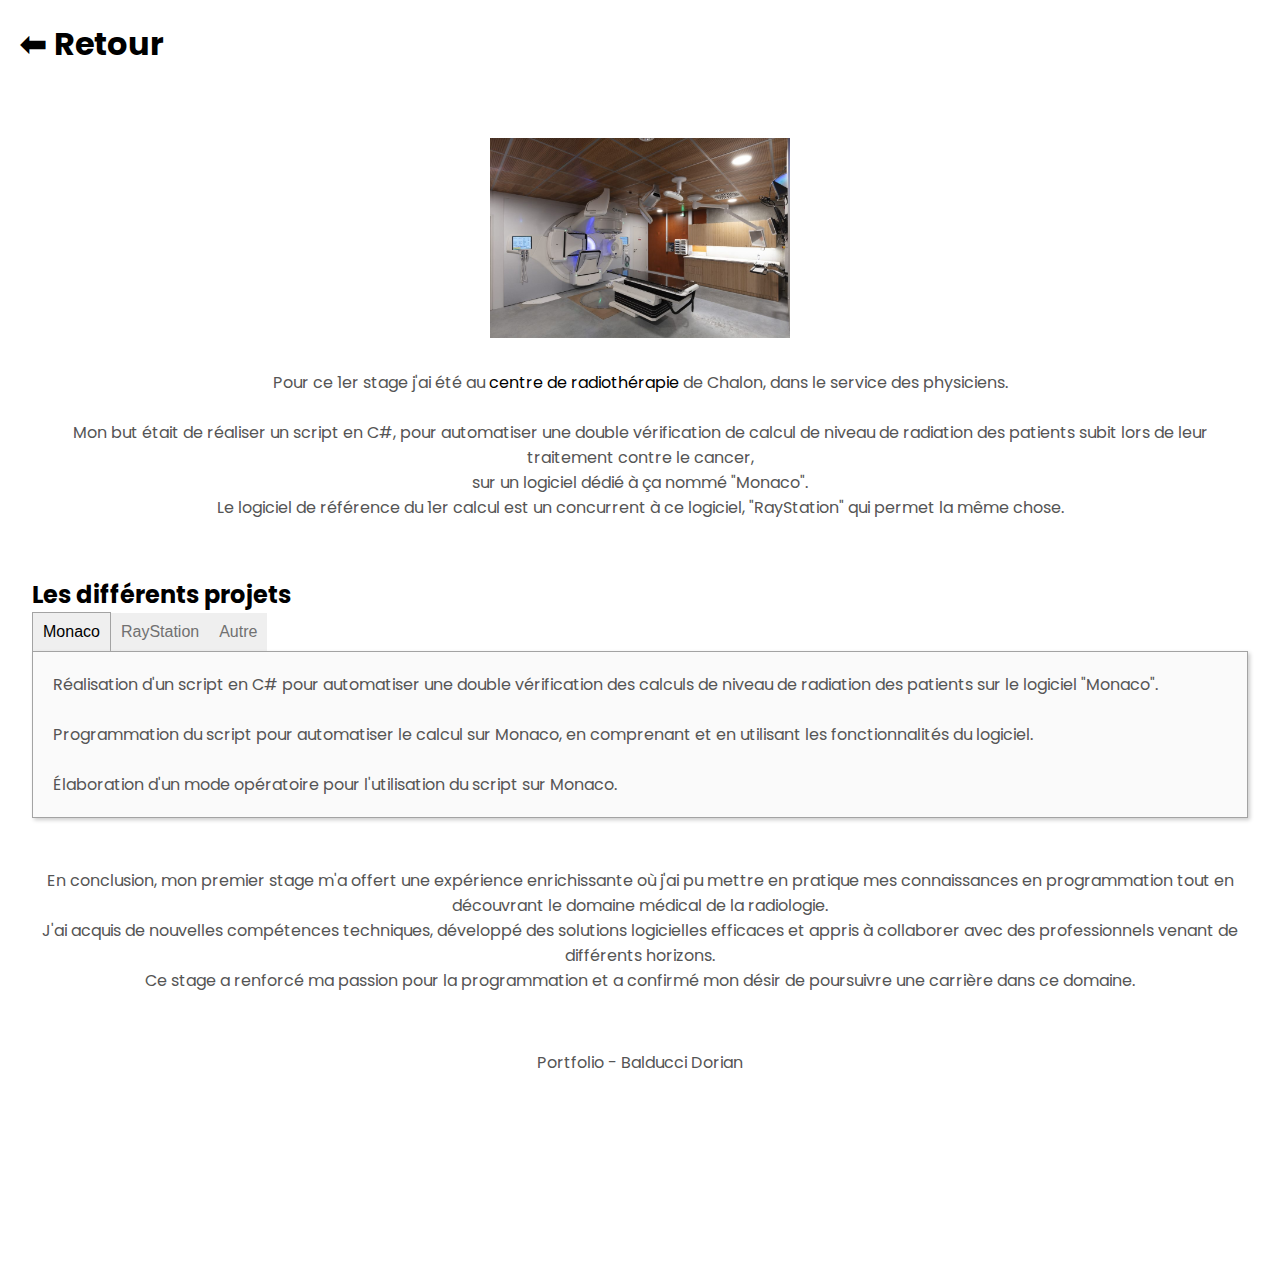
==== commit 3dd1cac1: "Add files via upload" ====
--- a/1erStage.html
+++ b/1erStage.html
@@ -6,7 +6,7 @@
   <meta http-equiv="X-UA-Compatible" content="IE=edge" />
   <meta name="viewport" content="width=device-width, initial-scale=1.0" />
   <title>1er Stage, BTS SIO</title>
-  <link rel="icon" type="image/x-icon" href="img/favicon.ico" />
+  <link rel="icon" type="image/x-icon" href="img/siteIcon.ico" />
   <link rel="stylesheet" href="css/mediaqueries.css" />
   <link rel="stylesheet" href="css/style.css" />
   <link rel="stylesheet" href="css/slideshow.css" />
@@ -14,15 +14,6 @@
 
 
 <body>
-  <!------------------Navbar--------------------->
-  <div id="navBarProjet">
-    <nav id="desktop-nav">
-      <div class="logo">
-        <a style="text-decoration: none;">1er Stage, BTS SIO</a>
-      </div>
-    </nav>
-  </div>
-
   <h1 style="padding: 20px;"><a href="index.html">⬅ Retour</a></h1>
 
   <!---------------------------------------------------------------Partie 1---------------------------------------------------------->
@@ -39,191 +30,54 @@
               <a href="http://institut-cancerologie-bourgogne.fr/linstitut-2/chalon-sur-saone/">centre de
                 radiothérapie</a> de Chalon, dans le service des physiciens.<br><br>
               Mon but était de réaliser un script en C#, pour automatiser une double vérification de calcul de niveau de
-              radiation des patients subit lors de leur traitement contre le cancer, sur un logiciel dédié à ça nommé
-              "Monaco".<br>
+              radiation des patients subit lors de leur traitement contre le cancer, 
+              <br>sur un logiciel dédié à ça nommé "Monaco".<br>
               Le logiciel de référence du 1er calcul est un concurrent à ce logiciel, "RayStation" qui permet la même
               chose.
             </p>
           </div>
         </div>
         <br>
-        <h2>Les différentes semaines</h2>
+        <h2>Les différents projets</h2>
+
+
+
+        <div class="w3-bar w3-black">
+          <button class="w3-bar-item w3-button tablink w3-red" onclick="openCity(event,'Monaco')">Monaco</button>
+          <button class="w3-bar-item w3-button tablink" onclick="openCity(event,'RayStation')">RayStation</button>
+          <button class="w3-bar-item w3-button tablink" onclick="openCity(event,'Autre')">Autre</button>
+        </div>
 
         <div class="details-container color-container">
 
-          <div class="w3-bar w3-black">
-            <button class="w3-bar-item w3-button tablink w3-red" onclick="openCity(event,'Semaine1')">Semaine 1</button>
-            <button class="w3-bar-item w3-button tablink" onclick="openCity(event,'Semaine2')">Semaine 2</button>
-            <button class="w3-bar-item w3-button tablink" onclick="openCity(event,'Semaine3')">Semaine 3</button>
-            <button class="w3-bar-item w3-button tablink" onclick="openCity(event,'Semaine4')">Semaine 4</button>
-            <button class="w3-bar-item w3-button tablink" onclick="openCity(event,'Semaine5')">Semaine 5</button>
-          </div>
-
-
-
-          <!------------------Semaine 1--------------------->
-          <div id="Semaine1" class="w3-container w3-border city" style="text-align:justify;">
+          <!------------------Monaco--------------------->
+          <div id="Monaco" class="w3-container w3-border city" style="text-align:justify;">
             <p>
-              <b>Les tâches effectuées :</b><br><br>
-              Découverte de l'établissement, les différentes machines (accélérateurs à particules), présentation de
-              l'équipe de physiciens, et découverte des différents logiciels qu'ils utilisent (et du logiciel que je
-              vais devoir automatiser)
-              <br>
-              Début de la programmation du script pour automatiser un calcul sur le logiciel, (pour faire une double
-              vérification d'un autre logiciel)
+              Réalisation d'un script en C# pour automatiser une double vérification des calculs de niveau de radiation des patients sur le logiciel "Monaco".
+              <br><br>Programmation du script pour automatiser le calcul sur Monaco, en comprenant et en utilisant les fonctionnalités du logiciel.
+              <br><br>Élaboration d'un mode opératoire pour l'utilisation du script sur Monaco.
             </p>
-            <br>
-            <br>
-            <p>
-              <b>Les éventuelles difficultés rencontrées :</b><br><br>
-              Je n'avais jamais utilisé ce logiciel ("Monaco", c'est un logiciel de santé professionel qui permet de
-              calculer la quantité de radiation que le patient va recevoir pour traiter son cancer...) donc je ne
-              connaissait aucunes fonctions déjà existante pour ce logiciel, et j'ai eu du mal à comprendre comment on
-              les utilisait.<br>
-              Je n'ai également pas pu faire des fonctionnalités du script demandé, car je n'avais pas la dernière
-              version du fichier regroupant les fonctions déjà existantes du logiciel.
-              <br><br>
-            </p>
-            <img class="img-fluid imgRadio" src="  img/1erStage/RayStation.png" title="RayStation" />
-            <img class="img-fluid imgRadio" src="img/1erStage/Monaco.png" title="Monaco" />
-            <br>
-            <br>
-            <p>
-              <br>
-              <b>Les progrès réalisés :</b><br><br>
-              J'ai compris comment utiliser les fonctions du logiciel et j'ai très bien avancé dans le script
-              demandé.<br>
           </div>
 
 
 
 
-          <!------------------Semaine 2--------------------->
-          <div id="Semaine2" class="w3-container w3-border city" style="display:none; text-align:justify;">
+          <!------------------RayStation--------------------->
+          <div id="RayStation" class="w3-container w3-border city" style="display:none; text-align:justify;">
             <p>
-              <b>Les tâches effectuées :</b><br><br>
-              J'ai bien avancé sur le script, j'ai du séparé un form en 2 form car il fallait récupérer des informations
-              une fois une certaine tâche effectué (après avoir choisi une valeur dans le premier form).
-              <br>
-              J'ai travaillé sur l'aspect visuel du Windows Form.
+              Création d'un script pour le logiciel "RayStation", incluant la création d'une interface graphique avec Tkinter pour la sélection des patients et des médecins, dans le but de déterminer quels patients sont à traiter en priorité.
+              <br><br>Implémentation de tests pour éviter les crashes du script en cas de données manquantes ou inexistantes.
+              <br><br>Intégration de la lecture de fichiers .ods grâce à une bibliothèque "pyexcel-ods", au script Python.
             </p>
-            <br>
-            <br>
-            <p>
-              <b>Les éventuelles difficultés rencontrées :</b><br><br>
-              J'étais bloqué sur des fonctionnalités demandés, mais il y a eu une mise a jour du logiciel, qui m'a
-              débloqué.<br>
-              J'avais également des problèmes pour reprendre le code des scripts déjà existants mais j'ai réussi à
-              comprendre.
-              <br>
-            </p>
-            <br>
-            <p>
-              <br>
-              <b>Les progrès réalisés :</b><br><br>
-              J'ai quasiment terminé le script demandé, donc je vais avoir d'autres tâches a réaliser.<br>
           </div>
 
 
 
-          <!------------------Semaine 3--------------------->
-          <div id="Semaine3" class="w3-container w3-border city" style="display:none; text-align:justify;">
+          <!------------------Autre--------------------->
+          <div id="Autre" class="w3-container w3-border city" style="display:none; text-align:justify;">
             <p>
-              <b>Les tâches effectuées :</b><br><br>
-              Résolution de bugs sur le script Monaco<br>
-              Amélioration des éléments graphiques…<br>
-              J’ai reçu une autre tâche sur un Logiciel similaire, c’est un script pour ouvrir pour chaque patient une
-              nouvelle fenêtre avec les bonnes informations.
-              <br>
+              Réparation d'un PC qui avait un blue screen, en remplaçant les disques durs.
             </p>
-            <br>
-            <br>
-            <p>
-              <b>Les éventuelles difficultés rencontrées :</b><br><br>
-              Je n’arrive pas à finir le 1er script, car il y a des fonctions qui ne marchent pas ou que je ne comprends
-              pas, et la personne chargée de m'aider pour les scripts de ce logiciel n’est pas disponible en ce
-              moment.<br>
-              Dans le nouveau script je n’arrive pas à ouvrir les patients dans les nouvelles fenêtres.
-              <br>
-            </p>
-            <br>
-            <p>
-              <br>
-              <b>Les progrès réalisés :</b><br><br>
-              J’ai réussi à comprendre d’où venait un bug qui faisait que parfois le logiciel se mettait en arrière plan
-              quand le script s'exécutait.
-              <br>
-          </div>
-
-
-
-          <!------------------Semaine 4--------------------->
-          <div id="Semaine4" class="w3-container w3-border city" style="display:none; text-align:justify;">
-            <p>
-              <b>Les tâches effectuées :</b><br><br>
-              Résolution de bugs sur le script Monaco,<br>
-              J’ai fait plein de tests, et j’ai découvert d’autres bug…<br>
-              J’ai avancé sur l’autre script (sur RayStation), j’ai créé une interface graphique (avec Tkinter), qui
-              permet de sélectionner des patients et le médecin que l’on veut.<br>
-              J’ai changé les disques dur d’un pc pour essayer de le réparer (on m’a demandé de l’aide pour le faire).
-              Le PC avait un blue screen.
-            </p>
-            <br>
-            <br>
-            <p>
-              <b>Les éventuelles difficultés rencontrées :</b><br><br>
-              Je n’arrive pas à utiliser la fonction pour modifier des valeurs pour une certaines option dans le
-              logiciel Monaco.<br>
-              J’ai des erreurs qui viennent du fichier de référence pour les scripts sur Monaco qui fonctionnent mal.
-              <br>
-            </p>
-            <br>
-            <p>
-              <br>
-              <b>Les progrès réalisés :</b><br><br>
-              J’ai trouvé comment faire pour sélectionner 2 plan et aller dans une autre fenêtre (pour faire un rapport
-              en pdf après)<br>
-              J’ai résolu des bugs sur l’autre script (python)<br>
-              J’ai très bien avancé sur l’interface graphique du script python.<br>
-          </div>
-
-
-
-          <!------------------Semaine 5--------------------->
-          <div id="Semaine5" class="w3-container w3-border city" style="display:none; text-align:justify;">
-            <p>
-              <b>Les tâches effectuées :</b><br><br>
-              Résolution d’un bug sur le script Monaco (qui arrivait sur 1 type de patient rare)<br>
-              J’ai intégré la lecture de fichier .ods (tableur) au script python, pour lire la date de chaque patient,
-              ce qui va permettre de les ranger par ordre des plus urgents.<br>
-              Dans le script python j'ai implémenté différents test pour pas que si un patient est inexistant ou autre
-              cela fasse crasher le script.<br>
-              Ajout d'un onglet pour voir différentes informations.<br>
-              J'ai fait en sorte que les informations soient chargé tous d'un coup au démarrage du script, pour que lors
-              de l'utilisation du script il ne faille pas réactualiser les infos en allant les chercher ne manière non
-              optimisé.<br>
-              J’ai créé une nouvelle interface de “pause” pour résoudre un problème de fonction qui ne fonctionnait pas,
-              et pour remplacer la fonction j’affiche cette fenêtre avec des infos qui vont permettre de faire plus
-              rapidement la tâche attendu.<br>
-              J’ai créé un mode opératoire pour le script Monaco.<br>
-              J’ai retiré 2 fonctionnalités qui allaient causer des problèmes pour au final être quasiment jamais
-              utilisé.<br>
-            </p>
-            <br>
-            <br>
-            <p>
-              <b>Les éventuelles difficultés rencontrées :</b><br><br>
-              J’avais téléchargement une bibliothèque “openpyxl” qui lisait apparemment tous les types de tableur, mais
-              au final j’ai du changer de bibliothèque, j’ai pris “pyexcel-ods”
-              <br>
-            </p>
-            <br>
-            <br>
-            <p>
-              <br>
-              <b>Les progrès réalisés :</b><br><br>
-              J’ai corrigé un bug sur le script Monaco.<br>
-              J’ai terminé tout ce qui m’étaient attribués.<br>
           </div>
 
         </div>
@@ -238,12 +92,10 @@
           <!-------------------Conclusion--------------------->
           <div class="text-container">
             <p>
-              En conclusion de mon premier stage, j'ai eu l'opportunité de travailler sur des langages de programmation que je connaissais déjà, ce qui m'a permis de mettre en pratique mes compétences et d'approfondir mes connaissances. Durant cette expérience, j'ai bénéficié de l'aide de collaborateurs venant de différents pays, tels que Shanghai en Chine et les Pays-Bas, ce qui m'a offert une perspective internationale enrichissante.<br><br>
-              Tout au long du stage, j'ai eu l'occasion d'échanger avec des physiciens sur les modifications à apporter aux scripts que j'ai développés. Ces discussions m'ont permis de comprendre les besoins spécifiques du domaine de la radiologie et d'adapter mes solutions en conséquence. J'ai également pu découvrir les locaux.<br><br>
-              J'ai également eu l'occasion de réparer un ordinateur utilisé pour les traitements des patients et de procéder au remplacement de certains composants. Cette expérience pratique m'a permis d'approfondir mes connaissances en matière de matériel informatique et de comprendre l'importance de maintenir un environnement de travail optimal.<br><br>
-              Tout au long de mon stage, j'ai été confronté à différents problèmes liés aux logiciels et aux scripts, mais j'ai su les résoudre avec méthode et persévérance. J'ai également consacré du temps à l'optimisation du script Python, cherchant à améliorer ses performances et son efficacité.<br><br
-              En conclusion, mon stage m'a offert une expérience enrichissante où j'ai pu mettre en pratique mes connaissances en programmation tout en découvrant le domaine médical de la radiologie. J'ai acquis de nouvelles compétences techniques, développé des solutions logicielles efficaces et appris à collaborer avec des professionnels venant de différents horizons. Ce stage a renforcé ma passion pour la programmation et a confirmé mon désir de poursuivre une carrière dans ce domaine.<br>
-              </p>
+              En conclusion, mon premier stage m'a offert une expérience enrichissante où j'ai pu mettre en pratique mes connaissances en programmation tout en découvrant le domaine médical de la radiologie. 
+              <br>J'ai acquis de nouvelles compétences techniques, développé des solutions logicielles efficaces et appris à collaborer avec des professionnels venant de différents horizons. 
+              <br>Ce stage a renforcé ma passion pour la programmation et a confirmé mon désir de poursuivre une carrière dans ce domaine.
+            </p>
           </div>
         </div>
       </div>
--- a/css/mediaqueries.css
+++ b/css/mediaqueries.css
@@ -9,22 +9,13 @@
     font-size: 18px;
     padding: 10px;
   }
+  .details-container {
+    padding: 20px;
+  }
   .petiteImage img {
     width: 250px;
+    height: 160px;
   }  
-  .moyenImage img {
-    width: 375px;
-  }
-  .grandImage img {
-    width: 700px;
-  }  
-  .details{
-    font-size: 20px;
-    padding: 20px;
-  }
-  .details p {
-    padding: 15px;
-  }
 }
 
 @media screen and (max-width: 1920px) {
@@ -41,9 +32,6 @@
   section{
     margin: 0 2rem;
   }
-  .section-container{
-    width: 85%;
-  }
   .about-containers {
     flex-wrap: wrap;
     margin-top: 20px;
@@ -57,21 +45,9 @@
     padding: 10px;
   }
   .petiteImage img {
-    width: 160px;
+    width: 200px;
+    height: 135px;
   }  
-  .moyenImage img {
-    width: 280px;
-  }
-  .grandImage img {
-    width: 400px;
-  }  
-  .details{
-    font-size: 12px;
-    padding: 10px;
-  }
-  .details p {
-    padding: 8px;
-  }
 }
 
 @media screen and (max-width: 1200px) {
@@ -95,8 +71,7 @@
   section,
   .section-container {
     height: fit-content;
-    /*width: 95%;*/
-    margin: 0 10px;
+    margin: 0 5px;
   }
   section {
     margin: 0 5%;
@@ -110,8 +85,11 @@
     margin-top: 0;
   }
   button{
-    font-size: 15px;
+    font-size: 16px;
     padding: 6px;
+  }
+  .details-container {
+    padding: 15px;
   }
 }
 
@@ -178,23 +156,33 @@
     text-align: justify;
   }
   button{
-    font-size: 12px;
+    font-size: 16px;
     padding: 4px;
+  }
+  
+  .projetsContainer {
+    padding: 10px;
+  }
+
+  .stagesContainer {
+    display: block !important;
+    padding: 10px;
+  }
+
+  .stagesContainer img{
+    width: 150px !important;
+    margin-bottom: 5px !important;
+  }
+
+  .stagesContainer .details-container{
+    margin-bottom: 15px !important;
+  }
+  .w3-container p{
+    padding: 6px;
+    font-size: 14px;
   }
   .petiteImage img {
     width: 100px;
+    height: 90px;
   }  
-  .moyenImage img {
-    width: 160px;
-  }
-  .grandImage img {
-    width: 270px;
-  }  
-  .details{
-    font-size: 8px;
-    padding: 1px;
-  }
-  .details p {
-    padding: 4px;
-  }
-}
+}--- a/css/style.css
+++ b/css/style.css
@@ -7,7 +7,7 @@
 
 body {
   font-family: "Poppins", sans-serif;
-  background-image: linear-gradient(to top, #fffaf0 0%, white 100%);
+  background-color: white;
 }
 
 html {
@@ -16,6 +16,10 @@
 
 p {
   color: rgb(85, 85, 85);
+}
+
+h1,h2,h3,h4,h5,h6 {
+  color: black;
 }
 
 /* TRANSITION */
@@ -28,10 +32,10 @@
 /* Acceuil NAV */
 
 #navBar {
-  position: sticky; 
+  position: sticky;
   top: 0;
   background-color: white;
-  border-bottom : solid 2px black;
+  border-bottom: solid 2px black;
 }
 
 nav,
@@ -75,10 +79,10 @@
 /* Projet NavBar */
 
 #navBarProjet {
-  position: relative; 
+  position: relative;
   top: 0;
   background-color: white;
-  border-bottom : solid 2px black;
+  border-bottom: solid 2px black;
 }
 
 /* HAMBURGER MENU */
@@ -134,7 +138,7 @@
 }
 
 .menu-links.open {
-  border : solid 2px black;
+  border: solid 2px black;
   max-height: 300px;
 }
 
@@ -165,7 +169,7 @@
 /* SECTIONS */
 
 section {
-  padding-top: 50px;
+  padding-top: 30px;
   box-sizing: border-box;
   min-height: fit-content;
 }
@@ -296,6 +300,7 @@
 .about-containers,
 .about-details-container {
   display: flex;
+  justify-content: center;
 }
 
 .about-pic {
@@ -309,13 +314,15 @@
 }
 
 .details-container {
-  padding: 20px;
   flex: 1;
   background: white;
-  border-radius: 2rem;
-  border: rgb(53, 53, 53) 0.1rem solid;
-  border-color: rgb(163, 163, 163);
-  text-align:center;
+  border: #a3a3a3 0.1rem solid;
+  text-align: center;
+  box-shadow: 2px 2px 4px 0 #ccc;
+}
+
+.text-container p {
+  text-align: center;
 }
 
 .section__pic-container {
@@ -348,15 +355,12 @@
   text-align: initial;
   flex-wrap: wrap;
   flex-direction: row;
-  gap: 2.5rem;
   justify-content: space-around;
 }
 
 article {
   display: flex;
-  width: 10rem;
-  justify-content: space-around;
-  gap: 0.5rem;
+  width: fit-content;
 }
 
 article .icon {
@@ -370,7 +374,7 @@
 }
 
 .color-container {
-  border-color: rgb(163, 163, 163);
+  border-color: #a3a3a3;
   background: rgb(250, 250, 250);
 }
 
@@ -440,3 +444,68 @@
 footer p {
   text-align: center;
 }
+
+
+
+
+
+
+.masonry {
+  -webkit-column-count: 3;
+  -moz-column-count: 3;
+  column-count: 3;
+  -webkit-column-gap: 1em;
+  -moz-column-gap: 1em;
+  column-gap: 1em;
+  margin: 1.5em;
+  padding: 0;
+  -moz-column-gap: 1.5em;
+  -webkit-column-gap: 1.5em;
+  column-gap: 1.5em;
+  font-size: .85em;
+}
+
+/* .masonryLigne {
+  display: inline-table !important;
+} */
+
+.item {
+  display: inline-block;
+  background: #fff;
+  padding: 1em;
+  margin: 0 0 1.5em;
+  width: 100%;
+  box-sizing: border-box;
+  -moz-box-sizing: border-box;
+  -webkit-box-sizing: border-box;
+  box-shadow: 2px 2px 4px 0 #ccc;
+}
+
+.item img {
+  max-width: 100%;
+}
+
+
+@media only screen and (max-width: 500px) {
+  .masonry {
+    -moz-column-count: 1;
+    -webkit-column-count: 1;
+    column-count: 1;
+  }
+}
+
+@media only screen and (min-width: 501px) and (max-width: 950px) {
+  .masonry {
+    -moz-column-count: 2;
+    -webkit-column-count: 2;
+    column-count: 2;
+  }
+}
+
+@media only screen and (min-width: 951x){
+  .masonry {
+    -moz-column-count: 3;
+    -webkit-column-count: 3;
+    column-count: 3;
+  }
+}--- a/css/slideshow.css
+++ b/css/slideshow.css
@@ -90,60 +90,8 @@
 
 
 
-/*Image hover*/
-.gallery {
-  display: flex;
-  flex-wrap: wrap;
-}
-
-.image {
-  position:relative;
-  margin: 10px;
-}
-
-.image img {
-  height: auto;
-  transition: transform 0.3s ease;
-}
-
-.details {
-  position: absolute;
-  top: 0;
-  left: 0;
-  width: 100%;
-  height: 100%;
-  background-color: rgba(0, 0, 0, 0.75);
-  color: #fff;
-  opacity: 0;
-  transition: opacity 0.3s ease;
-  box-sizing: border-box;
-}
-
-
-
-.petitDetails {
-  width: 100%;
-  height: 60%;
-}
-
-
-
-.image:hover .details {
-  opacity: 1;
-}
-
-.details h3 {
-  margin-top: 0;
-}
-
-.details p {
-  margin-bottom: 0;
-  text-align:left;
-}
-
 button{
   border: none;
-  border-bottom: solid 2px rgb(104, 104, 104);
   color: #717171;
 }
 
@@ -154,7 +102,7 @@
 .w3-red{
   color: black;
   border-bottom: none;
-  border-left: solid 2px rgb(104, 104, 104);
-  border-right: solid 2px rgb(104, 104, 104);
-  border-top: solid 2px rgb(104, 104, 104);
+  border-left: solid 1px #a3a3a3;
+  border-right: solid 1px #a3a3a3;
+  border-top: solid 1px #a3a3a3;
 }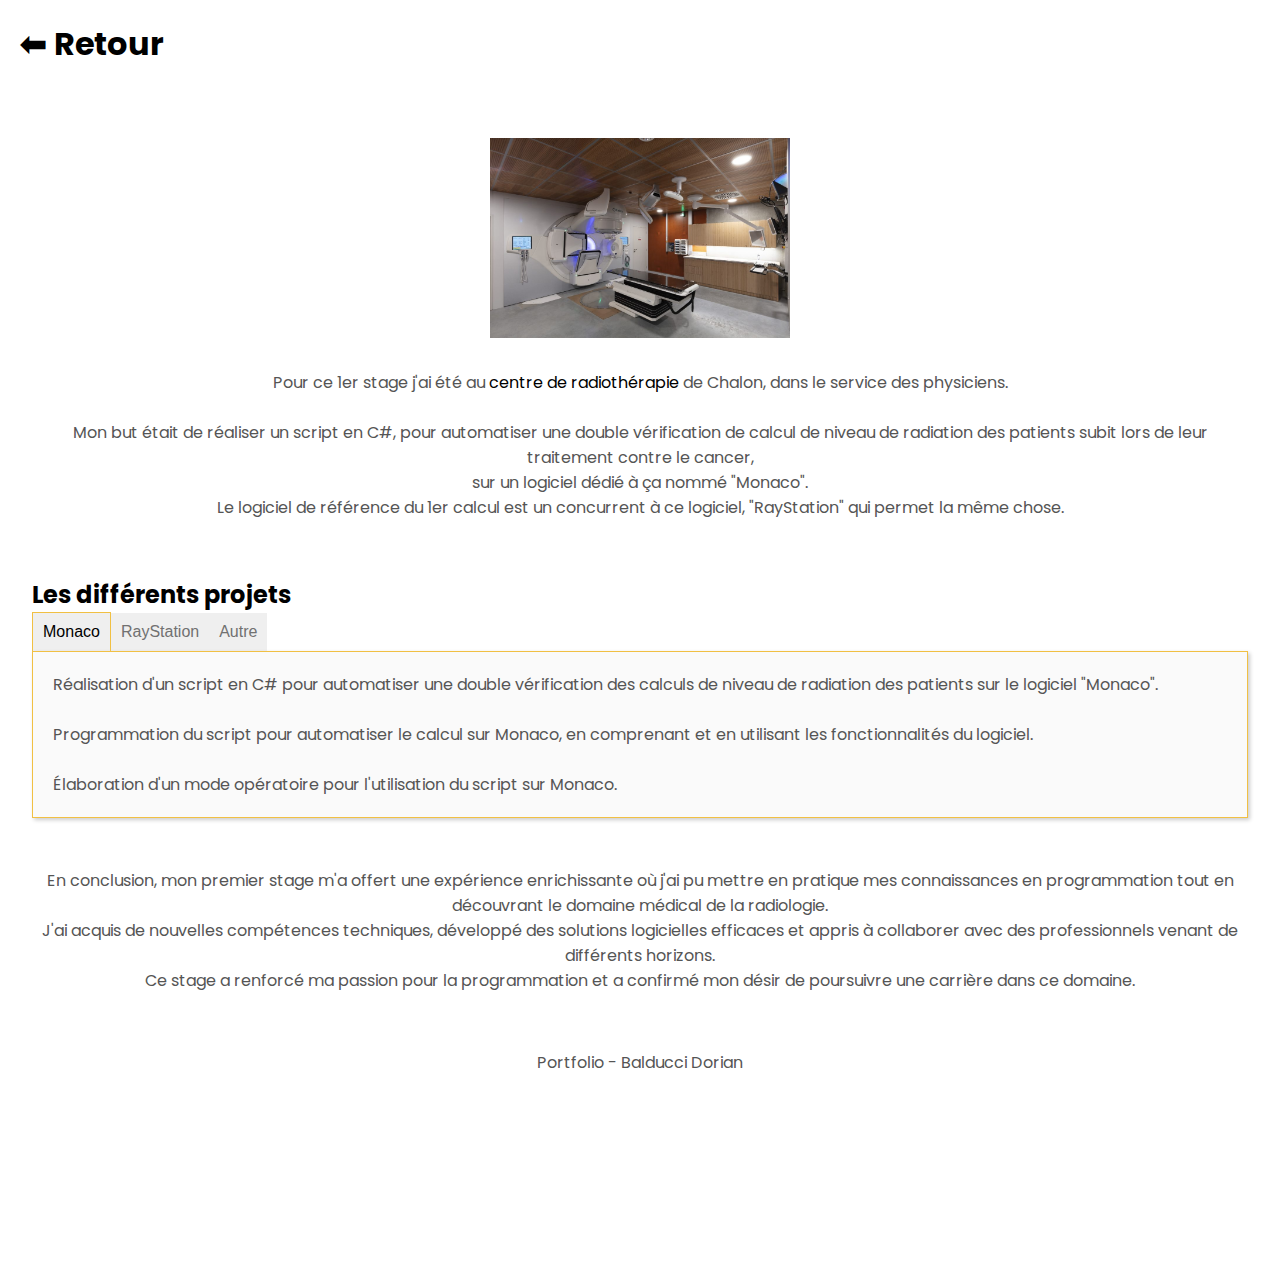
==== commit d5604430: "Update 1erStage.html" ====
--- a/1erStage.html
+++ b/1erStage.html
@@ -9,7 +9,6 @@
   <link rel="icon" type="image/x-icon" href="img/siteIcon.ico" />
   <link rel="stylesheet" href="css/mediaqueries.css" />
   <link rel="stylesheet" href="css/style.css" />
-  <link rel="stylesheet" href="css/slideshow.css" />
 </head>
 
 
--- a/css/style.css
+++ b/css/style.css
@@ -27,6 +27,22 @@
 a,
 .btn {
   transition: all 300ms ease;
+}
+
+button{
+  border: none;
+  color: #717171;
+}
+
+.w3-bar{
+  font-size: 0;
+}
+.w3-red{
+  color: black;
+  border-bottom: none;
+  border-left: solid 1px rgb(241 192 67);
+  border-right: solid 1px rgb(241 192 67);
+  border-top: solid 1px rgb(241 192 67);
 }
 
 /* Acceuil NAV */
@@ -36,6 +52,7 @@
   top: 0;
   background-color: white;
   border-bottom: solid 2px black;
+  z-index: 10;
 }
 
 nav,
@@ -62,10 +79,10 @@
 }
 
 a:hover {
-  color: grey;
+  color: rgb(241 192 67);
   text-decoration: underline;
   text-underline-offset: 1rem;
-  text-decoration-color: rgb(181, 181, 181);
+  text-decoration-color: rgb(241 192 67);
 }
 
 .logo {
@@ -248,9 +265,13 @@
   border-radius: 2rem;
 }
 
-.btn-color-1,
 .btn-color-2 {
-  border: rgb(53, 53, 53) 0.1rem solid;
+  border: rgb(241 192 67) 0.1rem solid;
+}
+.btn-color-1 {
+  background-color: #353535;
+  border-color : #353535;
+  color : white;
 }
 
 .btn-color-1:hover,
@@ -258,22 +279,11 @@
   cursor: pointer;
 }
 
-.btn-color-1,
+.btn-color-1:hover,
 .btn-color-2:hover {
-  background: rgb(53, 53, 53);
+  background: rgb(241 192 67);
+  border-color : rgb(241 192 67);
   color: white;
-}
-
-.btn-color-1:hover {
-  background: rgb(0, 0, 0);
-}
-
-.btn-color-2 {
-  background: none;
-}
-
-.btn-color-2:hover {
-  border: rgb(255, 255, 255) 0.1rem solid;
 }
 
 .btn-container {
@@ -316,7 +326,7 @@
 .details-container {
   flex: 1;
   background: white;
-  border: #a3a3a3 0.1rem solid;
+  border: rgb(241 192 67) 0.1rem solid;
   text-align: center;
   box-shadow: 2px 2px 4px 0 #ccc;
 }
@@ -374,7 +384,7 @@
 }
 
 .color-container {
-  border-color: #a3a3a3;
+  border-color: rgb(241 192 67);
   background: rgb(250, 250, 250);
 }
 
@@ -391,7 +401,7 @@
 
 .project-btn {
   color: black;
-  border-color: rgb(163, 163, 163);
+  border-color: rgb(241 192 67);
 }
 
 /* CONTACT */
@@ -407,8 +417,7 @@
   display: flex;
   justify-content: center;
   border-radius: 2rem;
-  border: rgb(53, 53, 53) 0.1rem solid;
-  border-color: rgb(163, 163, 163);
+  border: rgb(241 192 67) 0.1rem solid;
   background: (250, 250, 250);
   margin: 2rem auto;
   padding: 0.5rem;
@@ -508,4 +517,72 @@
     -webkit-column-count: 3;
     column-count: 3;
   }
-}+}
+
+
+#langages {
+  background: radial-gradient(#ffdb70, #f4c346);
+  margin: 0;
+  height: fit-content;
+  padding: 0% !important;
+  position: relative;
+  z-index: 0;
+  -webkit-user-select: none; /* Safari */
+  -ms-user-select: none; /* IE 10 and IE 11 */
+  user-select: none; /* Standard syntax */
+}
+
+.sliderImages {
+  color: white;
+  font-weight: bold;
+  overflow: hidden;
+  text-align: center;
+  vertical-align: middle;
+  width: 100%;
+  padding-top: 1%;
+  padding-bottom: 1%;
+}
+
+.sliderListe {
+  list-style: none;
+  height: 100%;
+  display: flex;
+  animation: scrolling 25s linear infinite;
+}
+
+
+.sliderListe li {
+  width: 14vw;
+  flex-shrink: 0;
+  display: flex;
+  justify-content: center;
+  align-items: center;
+  position: relative;
+  flex-direction: column;
+  z-index: -1;
+  font-size : 18px;
+}
+
+.element {
+  width: 8vw;
+  max-width : 90px !important;
+  padding: 1rem;
+}
+
+@media screen and (max-width: 800px) {
+  /* Appliquer une taille de police maximum de 2.5vw */
+  .sliderListe li {
+     font-size : 2.5vw !important;
+  }
+}
+
+
+
+@keyframes scrolling {
+  0% {
+    transform: translateX(0);
+  }
+  100% {
+    transform: translateX(calc(-14vw * 7)); /* Modifier 6 selon le nombre d'éléments dans la liste */
+  }
+}
